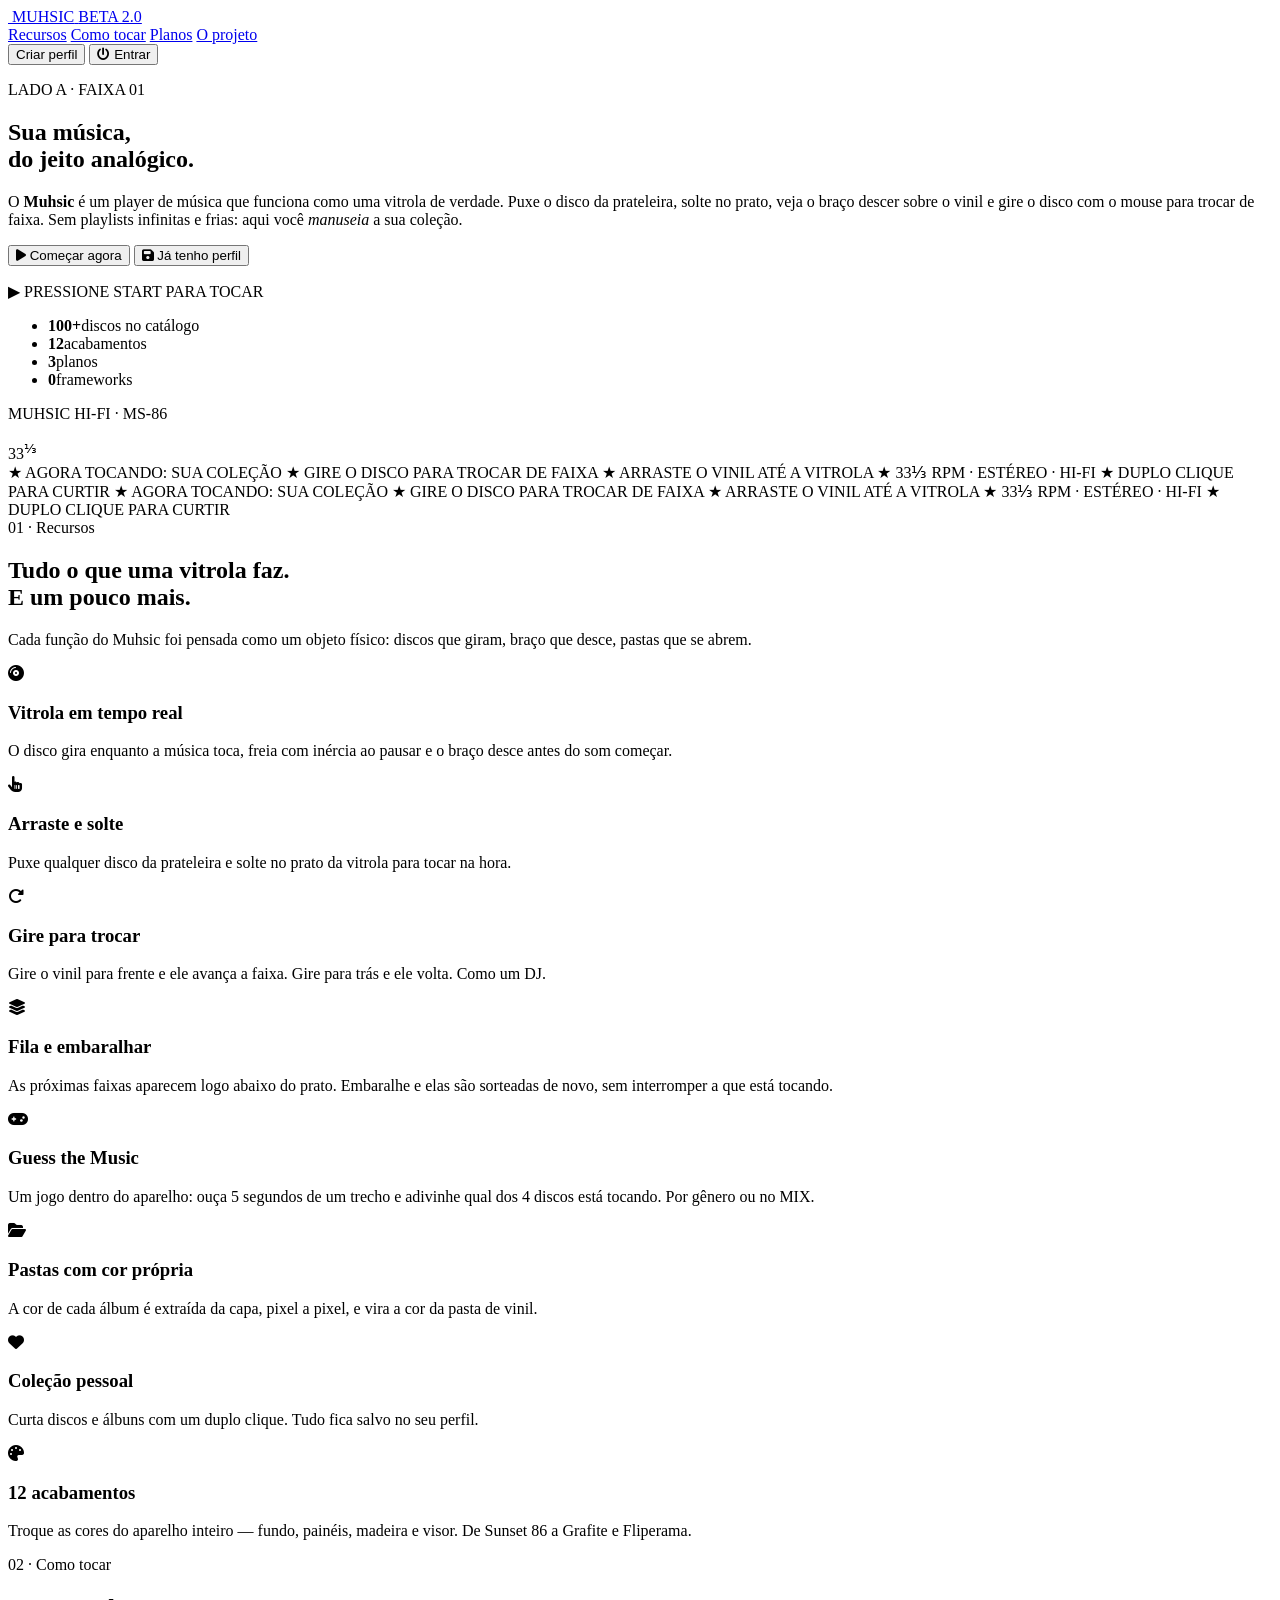
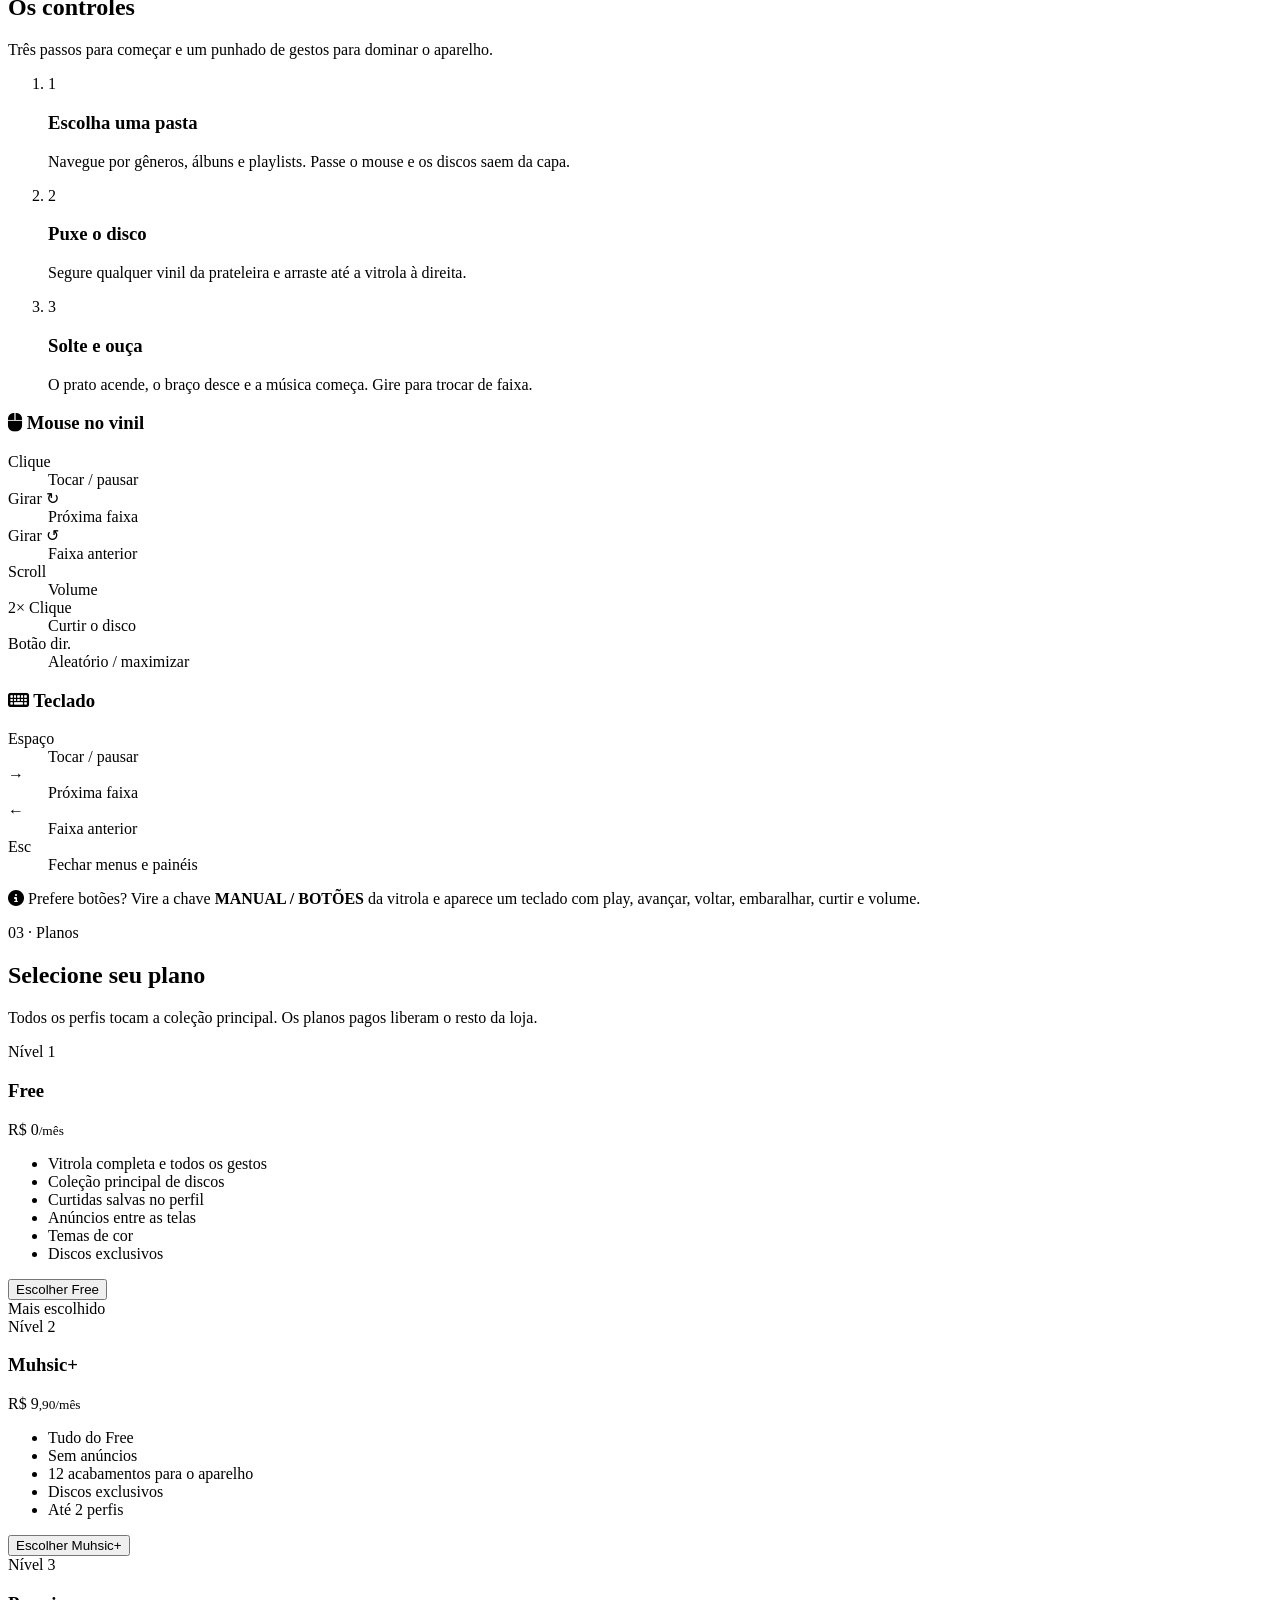
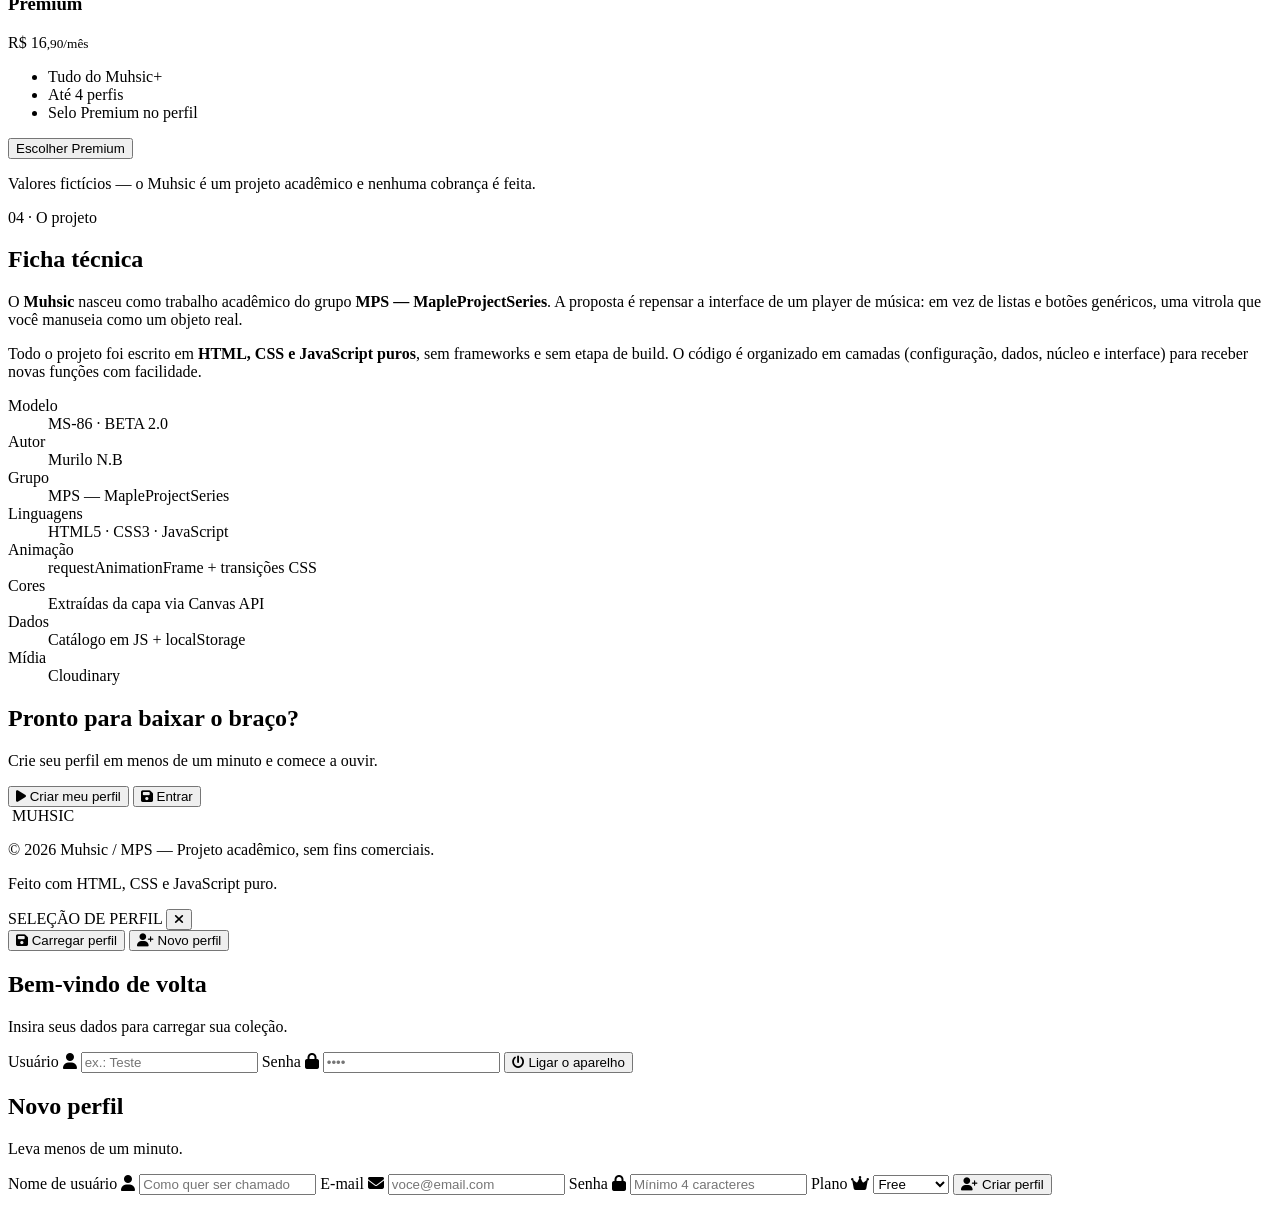
==== muhsic.html @ 66ec4665 "Atualizando repositório de outro Conta Github" ====
<!DOCTYPE html>
<html lang="pt-BR">
<head>
    <meta charset="UTF-8">

    <!-- Proteção de rota: sem sessão, volta ao login antes de desenhar a página.
         (A chave precisa ser igual a STORAGE_KEYS.session em js/config/app.config.js) -->
    <script>
    (function () {
        var raw = null;
        try { raw = localStorage.getItem('muhsic_session'); } catch (e) {}
        if (!raw && !location.pathname.endsWith('index.html') && location.pathname !== '/') {
            location.replace('index.html');
        }
    })();
    </script>

    <meta name="viewport" content="width=device-width, initial-scale=1.0">
    <title>Muhsic — Vitrola</title>
    <meta name="theme-color" content="#160f0b">
    <link rel="icon" type="image/svg+xml" href="assets/img/muhsic-mark.svg">

    <link rel="stylesheet" href="https://cdnjs.cloudflare.com/ajax/libs/font-awesome/6.5.2/css/all.min.css">
    <link rel="preconnect" href="https://fonts.googleapis.com">
    <link rel="preconnect" href="https://fonts.gstatic.com" crossorigin>
    <link href="https://fonts.googleapis.com/css2?family=Bungee&family=Rubik:wght@400;500;600;700;800&family=VT323&display=swap" rel="stylesheet">

    <!-- Todos os estilos do player são importados por css/app.css -->
    <link rel="stylesheet" href="css/app.css">
</head>
<body class="app-body crt">

    <!-- Tela de carregamento ao entrar -->
    <div class="login-animation-overlay" id="loginAnimation">
        <div class="boot">
            <svg class="boot-mark muhsic-mark" viewBox="0 0 100 100" role="img" aria-label="Muhsic">
                <circle cx="50" cy="50" r="48" class="mark-body"/>
                <g class="mark-grooves">
                    <circle cx="50" cy="50" r="44"/><circle cx="50" cy="50" r="40"/>
                    <circle cx="50" cy="50" r="36"/><circle cx="50" cy="50" r="32"/>
                </g>
                <path class="mark-shine" d="M14 30 A44 44 0 0 1 40 8"/>
                <circle cx="50" cy="50" r="27" class="mark-label"/>
                <g class="mark-bars">
                    <rect x="31" y="44" width="4" height="12" rx="2"/><rect x="37" y="36" width="4" height="28" rx="2"/>
                    <rect x="43" y="40" width="4" height="20" rx="2"/><rect x="49" y="45" width="4" height="10" rx="2"/>
                    <rect x="55" y="40" width="4" height="20" rx="2"/><rect x="61" y="36" width="4" height="28" rx="2"/>
                    <rect x="67" y="44" width="4" height="12" rx="2"/>
                </g>
            </svg>
            <p class="boot-title">MUHSIC</p>
            <p class="boot-text lcd-text">CARREGANDO LADO A<span class="blink">_</span></p>
            <div class="boot-bar"><span></span></div>
        </div>
    </div>

    <div class="app active" id="app">

        <!-- ======================================================
             PAINEL 1 — RACK (menu e coleção)
             ====================================================== -->
        <aside class="sidebar panel">
            <div class="sidebar-top">
                <div class="logo">
                    <!-- Mesmo desenho de assets/img/muhsic-mark.svg, pintado com as cores do acabamento -->
                    <svg class="logo-mark muhsic-mark" viewBox="0 0 100 100" aria-hidden="true">
                        <circle cx="50" cy="50" r="48" class="mark-body"/>
                        <g class="mark-grooves">
                            <circle cx="50" cy="50" r="44"/><circle cx="50" cy="50" r="40"/>
                            <circle cx="50" cy="50" r="36"/><circle cx="50" cy="50" r="32"/>
                        </g>
                        <path class="mark-shine" d="M14 30 A44 44 0 0 1 40 8"/>
                        <circle cx="50" cy="50" r="27" class="mark-label"/>
                        <g class="mark-bars">
                            <rect x="31" y="44" width="4" height="12" rx="2"/><rect x="37" y="36" width="4" height="28" rx="2"/>
                            <rect x="43" y="40" width="4" height="20" rx="2"/><rect x="49" y="45" width="4" height="10" rx="2"/>
                            <rect x="55" y="40" width="4" height="20" rx="2"/><rect x="61" y="36" width="4" height="28" rx="2"/>
                            <rect x="67" y="44" width="4" height="12" rx="2"/>
                        </g>
                    </svg>
                    <span class="logo-word">MUHSIC</span>
                </div>
                <span class="version-badge">BETA 2.0</span>
            </div>

            <div class="menu-section">
                <h3 class="panel-label">Menu</h3>
                <ul class="nav-menu">
                    <li class="key key--block nav-key active" data-page="home" data-legend="F1">
                        <i class="fas fa-house"></i><span>Início</span>
                    </li>
                    <li class="key key--block nav-key" data-page="search" data-legend="F2">
                        <i class="fas fa-magnifying-glass"></i><span>Buscar</span>
                    </li>
                    <li class="key key--block nav-key nav-key--game" data-page="game" data-legend="F3" aria-label="Jogo: Guess the Music">
                        <i class="fas fa-gamepad"></i><span>Guess the Music</span>
                    </li>
                </ul>
            </div>

            <h3 class="panel-label panel-label--rack">Rack de discos</h3>
            <div id="sidebarPlaylistsContainer" class="rack"></div>
        </aside>

        <!-- ======================================================
             PAINEL 2 — TELA PRINCIPAL
             ====================================================== -->
        <main class="main panel">

            <header class="main-header">
                <div class="hud">
                    <span class="hud-chip"><span class="rec-dot blink"></span> P1</span>
                    <span class="hud-text lcd-text">LADO A · 33⅓ RPM</span>
                </div>

                <div class="user-profile" id="userProfile" tabindex="0">
                    <!-- Foto do perfil ou, sem foto, a inicial do nome (js/app/user-ui.js) -->
                    <span class="avatar-img" id="userAvatar" aria-hidden="true"></span>
                    <div class="user-meta-top">
                        <span id="userName">—</span>
                        <small id="planInfo" class="plan-info">Plano: —</small>
                    </div>
                    <i class="fas fa-caret-down"></i>

                    <div class="dropdown-menu" id="dropdownMenu">
                        <div class="dropdown-item plan-info-row" id="planInfoRow">
                            <i class="fas fa-crown"></i> Plano: —
                        </div>
                        <div class="dropdown-item" id="openSettings">
                            <i class="fas fa-palette"></i> Acabamento do aparelho
                        </div>
                        <div class="dropdown-item logout-btn" id="logoutBtn">
                            <i class="fas fa-power-off"></i> Desligar (sair)
                        </div>
                    </div>
                </div>
            </header>

            <div class="main-scroll">

                <div class="welcome">
                    <h1>Bem-vindo(a), <span id="greetingUser">—</span></h1>
                </div>

                <div class="ad-banner" id="adBanner" style="display:none;">
                    <div class="ad-content">
                        <span class="ad-tag">Comercial</span>
                        <div>
                            <strong>Cansado dos intervalos?</strong>
                            <p>Com o <strong>Muhsic+</strong> a música não para — e o aparelho ganha 12 acabamentos.</p>
                        </div>
                        <button class="key key--sm key--accent ad-cta" id="adUpgradeBtn">Ver planos</button>
                    </div>
                </div>

                <section class="page active" id="page-home">
                    <div id="homePlaylistsContainer"></div>
                </section>

                <section class="playlist-detail" id="playlistDetail">
                    <button class="key key--sm key--mod back-btn" id="backToHome" data-legend="ESC">
                        <i class="fas fa-arrow-left"></i> Voltar
                    </button>
                    <div class="playlist-header" id="detailHeader">
                        <div class="detail-pasta-wrap" id="detailCover"></div>
                        <div class="playlist-info">
                            <span class="detail-kicker lcd-text">PASTA</span>
                            <h2 id="detailTitle">Playlist</h2>
                            <div class="playlist-meta" id="detailMeta"></div>
                            <div class="playlist-actions" id="detailActions">
                                <button class="key key--icon like-btn" id="detailLikeBtn" aria-label="Curtir">
                                    <svg viewBox="0 0 24 24" stroke="currentColor" fill="none" stroke-width="2">
                                        <path d="M12 21.35l-1.45-1.32C5.4 15.36 2 12.28 2 8.5 2 5.42 4.42 3 7.5 3c1.74 0 3.41.81 4.5 2.09C13.09 3.81 14.76 3 16.5 3 19.58 3 22 5.42 22 8.5c0 3.78-3.4 6.86-8.55 11.54L12 21.35z"/>
                                    </svg>
                                </button>
                                <button class="key key--icon save-btn" id="detailSaveBtn" aria-label="Salvar">
                                    <svg viewBox="0 0 24 24" stroke="currentColor" fill="none" stroke-width="2">
                                        <circle cx="12" cy="12" r="10"/>
                                        <line x1="12" y1="8" x2="12" y2="16"/>
                                        <line x1="8" y1="12" x2="16" y2="12"/>
                                    </svg>
                                </button>
                            </div>
                        </div>
                    </div>
                    <div class="track-list" id="trackList"></div>
                </section>

                <section class="page" id="page-search">
                    <div class="section-header"><h2>Buscar</h2></div>
                    <div class="search-bar">
                        <i class="fas fa-magnifying-glass"></i>
                        <input type="text" placeholder="Música, artista, álbum ou gênero..." id="searchInput">
                    </div>
                    <div id="searchResults" class="track-list"></div>
                </section>

                <!-- ======================================================
                     JOGO — GUESS THE MUSIC (js/app/game.js)
                     ====================================================== -->
                <section class="page" id="page-game">

                    <!-- Tela 1: tela título do jogo + escolha do gênero -->
                    <div class="game-screen game-select active" id="gameSelect">
                        <div class="game-hero">
                            <div class="game-hero-text">
                                <span class="game-kicker lcd-text">&gt; INSIRA UMA FICHA<span class="blink">_</span></span>
                                <h2 class="game-logo">Guess <span>the</span> Music</h2>
                                <p class="game-lead">
                                    Ouça um trecho de <strong>5, 3 ou 1 segundo</strong> — começo, meio ou fim —
                                    e descubra qual dos <strong>4 discos</strong> está tocando.
                                </p>
                            </div>

                            <!-- Placar geral do jogador -->
                            <div class="game-scoreboard">
                                <div class="game-score-lcd">
                                    <span class="avatar-img game-score-avatar" id="gameScoreAvatar" aria-hidden="true"></span>
                                    <div class="game-score-text">
                                        <span class="game-score-label">SCORE · <span id="gameScoreName">P1</span></span>
                                        <span class="game-score-value" id="gameTotalScore">000000</span>
                                        <span class="game-score-sub" id="gameTotalSub">0 PARTIDAS · 0 ACERTOS · 0%</span>
                                    </div>
                                </div>
                                <div class="game-score-actions">
                                    <button class="key key--sm" id="gameOpenTable"><i class="fas fa-table-list"></i> Placar</button>
                                    <button class="key key--sm key--mod" id="gameResetBtn"><i class="fas fa-rotate-left"></i> Resetar pontos</button>
                                </div>
                            </div>
                        </div>

                        <div class="section-header"><h2>Escolha o gênero</h2><a id="gameTotal"></a></div>
                        <!-- Pastas no mesmo formato das capas do Início; o MIX é a pasta maior -->
                        <div class="game-genres" id="gameGenres"></div>
                    </div>

                    <!-- Tela 2: rodada (4 discos lado a lado). O trecho toca na VITROLA do painel direito. -->
                    <div class="game-screen game-board" id="gameBoard">
                        <div class="game-question">
                            <button class="key key--sm key--mod game-quit" id="gameQuit" data-legend="ESC">
                                <i class="fas fa-arrow-left"></i> Gêneros
                            </button>
                            <div class="game-lcd">
                                <div class="game-lcd-top">
                                    <span id="gameGenreName">MIX</span>
                                    <span id="gameLevelName">FÁCIL</span>
                                    <span>RODADA <b id="gameRound">1/1</b></span>
                                    <span>PONTOS <b id="gameScore">0</b></span>
                                </div>
                                <div class="game-lcd-msg" id="gameMsg">ADIVINHE A MÚSICA</div>
                                <div class="game-timer"><span id="gameTimer"></span></div>
                            </div>
                        </div>
                        <div class="game-pips" id="gamePips"></div>
                        <div class="game-discs" id="gameDiscs"></div>
                    </div>

                    <!-- Tela 3: placar final -->
                    <div class="game-screen game-end" id="gameEnd">
                        <div class="game-end-card">
                            <span class="game-kicker lcd-text">FIM DE JOGO</span>
                            <div class="game-end-score" id="gameEndScore">0/0</div>
                            <div class="game-end-rank" id="gameEndRank">—</div>
                            <p class="game-end-record" id="gameEndRecord"></p>
                            <div class="game-end-actions">
                                <button class="key key--accent" id="gameAgain"><i class="fas fa-rotate-right"></i> Jogar de novo</button>
                                <button class="key key--mod" id="gameBackToGenres"><i class="fas fa-list"></i> Outro gênero</button>
                            </div>
                        </div>
                    </div>
                </section>
            </div>
            <!-- GUESS THE MUSIC: carimbo de ACERTOU / ERROU (cobre só a tela central) -->
            <div class="game-result" id="gameResult" aria-live="assertive">
                <div class="game-result-stamp">
                    <i class="fas" id="gameResultIcon"></i>
                    <strong id="gameResultTitle">ACERTOU!</strong>
                    <span id="gameResultSong"></span>
                </div>
            </div>
        </main>

        <!-- ======================================================
             PAINEL 3 — VITROLA (player)
             ====================================================== -->
        <aside class="deck" id="playerBar">

            <div class="deck-head">
                <span class="deck-brand">MUHSIC <b>HI-FI</b></span>
                <span class="deck-model">MS-86</span>

                <!-- Chave de modo: gestos no disco (MANUAL) ou teclado (BOTÕES) -->
                <button class="mode-switch" id="controlModeSwitch" role="switch" aria-checked="false"
                        aria-label="Alternar entre controle manual (gestos no disco) e botões">
                    <span class="mode-switch-label mode-manual">Manual</span>
                    <span class="mode-switch-track"><span class="mode-switch-knob"></span></span>
                    <span class="mode-switch-label mode-buttons">Botões</span>
                </button>

                <span class="deck-led" aria-label="Ligado"></span>
            </div>

            <!-- Visor LCD -->
            <div class="lcd">
                <div class="lcd-row lcd-top">
                    <span>AGORA TOCANDO</span>
                    <span class="lcd-badge">ESTÉREO</span>
                </div>
                <div class="track-info">
                    <div class="track-title" id="track-title">Nenhum disco</div>
                    <div class="track-artist" id="track-artist">—</div>
                </div>
                <div class="progress-container">
                    <span class="time" id="current-time">0:00</span>
                    <div class="progress-bar" id="progress-bar">
                        <div class="progress" id="progress"></div>
                    </div>
                    <span class="time" id="duration">0:00</span>
                </div>
                <div class="vu" aria-hidden="true">
                    <span></span><span></span><span></span><span></span><span></span><span></span>
                    <span></span><span></span><span></span><span></span><span></span><span></span>
                    <span></span><span></span><span></span><span></span>
                </div>
            </div>

            <!-- Toca-discos -->
            <div class="turntable">
                <div class="turntable-stage">
                    <div class="platter"></div>

                    <div class="tonearm" id="tonearm">
                        <div class="tonearm-pivot"></div>
                        <div class="tonearm-arm" id="tonearm-arm">
                            <div class="tonearm-head"></div>
                        </div>
                    </div>

                    <div class="vinyl-wrapper" id="vinyl-wrapper" aria-label="Clique: tocar/pausar · Gire: trocar disco · Scroll: volume · Duplo clique: curtir · Botão direito: opções">
                        <div class="vinyl" id="vinyl">
                            <div class="vinyl-label">
                                <img id="cover-a" class="cover active" src="" alt="Capa">
                                <img id="cover-b" class="cover" src="" alt="Capa">
                                <!-- No jogo Guess the Music a capa some e o selo vira um "?" -->
                                <span class="vinyl-mystery" aria-hidden="true">?</span>
                            </div>
                        </div>

                        <div class="volume-overlay" id="volume-overlay">
                            <svg class="volume-ring" viewBox="0 0 100 100" preserveAspectRatio="xMidYMid meet">
                                <circle class="ring-track" cx="50" cy="50" r="46" />
                                <circle class="ring-glow" cx="50" cy="50" r="46" id="volume-ring-glow" stroke-dasharray="289" stroke-dashoffset="289" />
                                <circle class="ring-fill" cx="50" cy="50" r="46" id="volume-ring-fill" stroke-dasharray="289" stroke-dashoffset="289" />
                            </svg>
                            <svg class="volume-icon-center" viewBox="0 0 24 24" fill="currentColor">
                                <path d="M3 10v4h4l5 5V5L7 10H3zm13.5 2c0-1.77-1.02-3.29-2.5-4.03v8.05c1.48-.73 2.5-2.25 2.5-4.02zM14 3.23v2.06c2.89.86 5 3.54 5 6.71s-2.11 5.85-5 6.71v2.06c4.01-.91 7-4.49 7-8.77s-2.99-7.86-7-8.77z"/>
                            </svg>
                        </div>

                        <div class="like-overlay" id="like-overlay">
                            <svg viewBox="0 0 24 24">
                                <path d="M20.84 4.61a5.5 5.5 0 0 0-7.78 0L12 5.67l-1.06-1.06a5.5 5.5 0 0 0-7.78 7.78l1.06 1.06L12 21.23l7.78-7.78 1.06-1.06a5.5 5.5 0 0 0 0-7.78z"/>
                            </svg>
                        </div>

                        <div class="context-menu" id="context-menu">
                            <button class="ctx-btn" id="ctx-random" aria-label="Embaralhar próximas">
                                <svg viewBox="0 0 24 24" fill="none" stroke="currentColor" stroke-width="2.4" stroke-linecap="round" stroke-linejoin="round">
                                    <polyline points="16 3 21 3 21 8"/><line x1="4" y1="20" x2="21" y2="3"/>
                                    <polyline points="21 16 21 21 16 21"/><line x1="15" y1="15" x2="21" y2="21"/>
                                    <line x1="4" y1="4" x2="9" y2="9"/>
                                </svg>
                            </button>
                            <button class="ctx-btn" id="ctx-maximize" aria-label="Maximizar player">
                                <svg viewBox="0 0 24 24" fill="none" stroke="currentColor" stroke-width="2.4" stroke-linecap="round" stroke-linejoin="round">
                                    <polyline points="15 3 21 3 21 9"/><polyline points="9 21 3 21 3 15"/>
                                    <line x1="21" y1="3" x2="14" y2="10"/><line x1="3" y1="21" x2="10" y2="14"/>
                                </svg>
                            </button>
                        </div>
                    </div>

                    <div class="drop-hint"><i class="fas fa-arrow-down"></i> SOLTE O DISCO AQUI</div>
                </div>
            </div>

            <!-- Fila -->
            <div class="deck-queue">
                <div class="deck-queue-head">
                    <span class="deck-label"><i class="fas fa-layer-group" id="deckQueueIcon"></i> <span id="deckQueueLabel">Próximas</span></span>
                </div>
                <div class="queue-stack" id="queueStack"></div>
            </div>

            <!-- Modo BOTÕES: teclado da vitrola -->
            <div class="deck-keys">
                <button class="key key--icon key--mod" id="deckPrev" aria-label="Faixa anterior (←)"><i class="fas fa-backward-step"></i></button>
                <button class="key key--icon key--accent deck-play" id="deckPlay" aria-label="Tocar / pausar (Espaço)">
                    <i class="fas fa-play icon-play"></i><i class="fas fa-pause icon-pause"></i>
                </button>
                <button class="key key--icon key--mod" id="deckNext" aria-label="Próxima faixa (→)"><i class="fas fa-forward-step"></i></button>
                <button class="key key--icon has-led" id="deckShuffle" aria-label="Embaralhar as próximas faixas"><i class="fas fa-shuffle"></i></button>
                <button class="key key--icon" id="deckLike" aria-label="Curtir disco"><i class="fas fa-heart"></i></button>
                <button class="key key--icon" id="deckMax" aria-label="Modo vitrine"><i class="fas fa-expand"></i></button>
            </div>

            <div class="deck-volume">
                <button class="key key--icon key--sm key--mod" id="deckVolDown" aria-label="Diminuir volume"><i class="fas fa-minus"></i></button>
                <div class="volume-meter" id="volumeMeter" aria-label="Volume">
                    <span class="volume-meter-fill"></span>
                </div>
                <button class="key key--icon key--sm key--mod" id="deckVolUp" aria-label="Aumentar volume"><i class="fas fa-plus"></i></button>
            </div>
        </aside>

        <!-- ======================================================
             MODO VITRINE (player maximizado)
             ====================================================== -->
        <aside class="max-player-panel" id="maxPlayerPanel" aria-hidden="true">
            <div class="max-stage">

                <div class="max-turntable">
                    <div class="max-platter"></div>

                    <div class="max-tonearm" id="maxTonearm">
                        <div class="max-tonearm-pivot"></div>
                        <div class="max-tonearm-arm" id="maxTonearmArm">
                            <div class="max-tonearm-head"></div>
                        </div>
                    </div>

                    <div class="max-vinyl-wrapper" id="maxVinylWrapper">
                        <div class="max-vinyl" id="maxVinyl">
                            <div class="max-vinyl-label">
                                <img id="maxCover" src="" alt="Capa">
                            </div>
                        </div>

                        <div class="max-volume-overlay" id="maxVolumeOverlay">
                            <svg class="volume-ring" viewBox="0 0 100 100" preserveAspectRatio="xMidYMid meet">
                                <circle class="ring-track" cx="50" cy="50" r="46" />
                                <circle class="ring-glow" cx="50" cy="50" r="46" id="maxVolumeRingGlow" stroke-dasharray="289" stroke-dashoffset="289" />
                                <circle class="ring-fill" cx="50" cy="50" r="46" id="maxVolumeRingFill" stroke-dasharray="289" stroke-dashoffset="289" />
                            </svg>
                            <svg class="volume-icon-center" viewBox="0 0 24 24" fill="currentColor">
                                <path d="M3 10v4h4l5 5V5L7 10H3zm13.5 2c0-1.77-1.02-3.29-2.5-4.03v8.05c1.48-.73 2.5-2.250 2.5-4.02zM14 3.23v2.06c2.89.86 5 3.54 5 6.71s-2.11 5.850-5 6.71v2.06c4.01-.91 7-4.49 7-8.77s-2.99-7.86-7-8.77z"/>
                            </svg>
                        </div>

                        <div class="max-like-overlay" id="maxLikeOverlay">
                            <svg viewBox="0 0 24 24">
                                <path d="M20.84 4.61a5.5 5.5 0 0 0-7.78 0L12 5.67l-1.06-1.06a5.5 5.5 0 0 0-7.78 7.78l1.06 1.06L12 21.23l7.78-7.78 1.06-1.06a5.5 5.5 0 0 0 0-7.78z"/>
                            </svg>
                        </div>

                        <div class="max-context-menu" id="maxContextMenu">
                            <button class="max-ctx-btn" id="maxCtxRandom" aria-label="Embaralhar próximas">
                                <svg viewBox="0 0 24 24" fill="none" stroke="currentColor" stroke-width="2.4" stroke-linecap="round" stroke-linejoin="round">
                                    <polyline points="16 3 21 3 21 8"/><line x1="4" y1="20" x2="21" y2="3"/>
                                    <polyline points="21 16 21 21 16 21"/><line x1="15" y1="15" x2="21" y2="21"/>
                                    <line x1="4" y1="4" x2="9" y2="9"/>
                                </svg>
                            </button>
                            <button class="max-ctx-btn" id="maxCtxMinimize" aria-label="Minimizar">
                                <svg viewBox="0 0 24 24" fill="none" stroke="currentColor" stroke-width="2.4" stroke-linecap="round" stroke-linejoin="round">
                                    <polyline points="4 14 10 14 10 20"/><polyline points="20 10 14 10 14 4"/>
                                    <line x1="14" y1="10" x2="21" y2="3"/><line x1="3" y1="21" x2="10" y2="14"/>
                                </svg>
                            </button>
                        </div>
                    </div>
                </div>

                <div class="max-side">
                    <button class="key key--sm key--mod max-close" id="maxClose" data-legend="ESC">
                        <i class="fas fa-compress"></i> Fechar vitrine
                    </button>

                    <div class="max-player-info">
                        <span class="lcd-text max-kicker">AGORA TOCANDO</span>
                        <div class="max-title" id="maxTitle">—</div>
                        <div class="max-artist" id="maxArtist">—</div>
                    </div>

                    <div class="max-player-next-title">
                        <i class="fas fa-layer-group"></i> A seguir
                    </div>
                    <div class="max-player-next" id="maxNextList"></div>
                </div>
            </div>
        </aside>

    </div>

    <audio id="audio" preload="metadata"></audio>

    <!-- GUESS THE MUSIC: escolha da dificuldade -->
    <div class="game-overlay" id="gameLevel" aria-hidden="true">
        <div class="game-dialog game-dialog--level" role="dialog" aria-modal="true" aria-labelledby="gameLevelTitle">
            <div class="settings-titlebar game-dialog-titlebar">
                <!-- Logo em SVG embutido: usa as cores do acabamento (mesmo do rack) -->
                <svg class="game-dialog-logo muhsic-mark" viewBox="0 0 100 100" aria-hidden="true"><circle cx="50" cy="50" r="48" class="mark-body"/><g class="mark-grooves"><circle cx="50" cy="50" r="44"/><circle cx="50" cy="50" r="40"/><circle cx="50" cy="50" r="36"/><circle cx="50" cy="50" r="32"/></g><path class="mark-shine" d="M14 30 A44 44 0 0 1 40 8"/><circle cx="50" cy="50" r="27" class="mark-label"/><g class="mark-bars"><rect x="31" y="44" width="4" height="12" rx="2"/><rect x="37" y="36" width="4" height="28" rx="2"/><rect x="43" y="40" width="4" height="20" rx="2"/><rect x="49" y="45" width="4" height="10" rx="2"/><rect x="55" y="40" width="4" height="20" rx="2"/><rect x="61" y="36" width="4" height="28" rx="2"/><rect x="67" y="44" width="4" height="12" rx="2"/></g></svg>
                <h2 id="gameLevelTitle">Dificuldade</h2>
                <button class="key key--icon key--sm key--mod settings-close" id="gameLevelClose" aria-label="Fechar" data-legend="ESC">
                    <i class="fas fa-xmark"></i>
                </button>
            </div>
            <div class="game-dialog-body">
                <p class="game-level-genre lcd-text" id="gameLevelGenre">MIX</p>
                <!-- Teclas geradas por js/app/game.js a partir de GAME.levels -->
                <div class="game-levels" id="gameLevels"></div>
            </div>
        </div>
    </div>

    <!-- GUESS THE MUSIC: "Tem certeza?" -->
    <div class="game-overlay" id="gameConfirm" aria-hidden="true">
        <div class="game-dialog" role="dialog" aria-modal="true" aria-labelledby="gameConfirmTitle">
            <div class="settings-titlebar game-dialog-titlebar">
                <!-- Logo em SVG embutido: usa as cores do acabamento (mesmo do rack) -->
                <svg class="game-dialog-logo muhsic-mark" viewBox="0 0 100 100" aria-hidden="true"><circle cx="50" cy="50" r="48" class="mark-body"/><g class="mark-grooves"><circle cx="50" cy="50" r="44"/><circle cx="50" cy="50" r="40"/><circle cx="50" cy="50" r="36"/><circle cx="50" cy="50" r="32"/></g><path class="mark-shine" d="M14 30 A44 44 0 0 1 40 8"/><circle cx="50" cy="50" r="27" class="mark-label"/><g class="mark-bars"><rect x="31" y="44" width="4" height="12" rx="2"/><rect x="37" y="36" width="4" height="28" rx="2"/><rect x="43" y="40" width="4" height="20" rx="2"/><rect x="49" y="45" width="4" height="10" rx="2"/><rect x="55" y="40" width="4" height="20" rx="2"/><rect x="61" y="36" width="4" height="28" rx="2"/><rect x="67" y="44" width="4" height="12" rx="2"/></g></svg>
                <h2 id="gameConfirmTitle">Tem certeza?</h2>
            </div>
            <div class="game-dialog-body">
                <div class="game-dialog-disc" id="gameConfirmDisc"></div>
                <div class="game-dialog-song">
                    <strong id="gameConfirmSong">—</strong>
                    <span id="gameConfirmArtist">—</span>
                </div>
                <div class="game-dialog-actions">
                    <button class="key key--red" id="gameConfirmNo" data-legend="ESC">Não</button>
                    <button class="key key--green" id="gameConfirmYes" data-legend="ENTER">Sim</button>
                </div>
            </div>
        </div>
    </div>

    <!-- GUESS THE MUSIC: placar por gênero -->
    <div class="game-overlay" id="gameTable" aria-hidden="true">
        <div class="game-dialog game-dialog--wide" role="dialog" aria-modal="true" aria-labelledby="gameTableTitle">
            <div class="settings-titlebar game-dialog-titlebar">
                <!-- Logo em SVG embutido: usa as cores do acabamento (mesmo do rack) -->
                <svg class="game-dialog-logo muhsic-mark" viewBox="0 0 100 100" aria-hidden="true"><circle cx="50" cy="50" r="48" class="mark-body"/><g class="mark-grooves"><circle cx="50" cy="50" r="44"/><circle cx="50" cy="50" r="40"/><circle cx="50" cy="50" r="36"/><circle cx="50" cy="50" r="32"/></g><path class="mark-shine" d="M14 30 A44 44 0 0 1 40 8"/><circle cx="50" cy="50" r="27" class="mark-label"/><g class="mark-bars"><rect x="31" y="44" width="4" height="12" rx="2"/><rect x="37" y="36" width="4" height="28" rx="2"/><rect x="43" y="40" width="4" height="20" rx="2"/><rect x="49" y="45" width="4" height="10" rx="2"/><rect x="55" y="40" width="4" height="20" rx="2"/><rect x="61" y="36" width="4" height="28" rx="2"/><rect x="67" y="44" width="4" height="12" rx="2"/></g></svg>
                <h2 id="gameTableTitle">Placar por gênero</h2>
                <button class="key key--icon key--sm key--mod settings-close" id="gameTableClose" aria-label="Fechar" data-legend="ESC">
                    <i class="fas fa-xmark"></i>
                </button>
            </div>
            <div class="game-table-wrap" id="gameTableBody"></div>
        </div>
    </div>

    <!-- GUESS THE MUSIC: resetar pontos -->
    <div class="game-overlay" id="gameReset" aria-hidden="true">
        <div class="game-dialog" role="dialog" aria-modal="true" aria-labelledby="gameResetTitle">
            <div class="settings-titlebar game-dialog-titlebar">
                <!-- Logo em SVG embutido: usa as cores do acabamento (mesmo do rack) -->
                <svg class="game-dialog-logo muhsic-mark" viewBox="0 0 100 100" aria-hidden="true"><circle cx="50" cy="50" r="48" class="mark-body"/><g class="mark-grooves"><circle cx="50" cy="50" r="44"/><circle cx="50" cy="50" r="40"/><circle cx="50" cy="50" r="36"/><circle cx="50" cy="50" r="32"/></g><path class="mark-shine" d="M14 30 A44 44 0 0 1 40 8"/><circle cx="50" cy="50" r="27" class="mark-label"/><g class="mark-bars"><rect x="31" y="44" width="4" height="12" rx="2"/><rect x="37" y="36" width="4" height="28" rx="2"/><rect x="43" y="40" width="4" height="20" rx="2"/><rect x="49" y="45" width="4" height="10" rx="2"/><rect x="55" y="40" width="4" height="20" rx="2"/><rect x="61" y="36" width="4" height="28" rx="2"/><rect x="67" y="44" width="4" height="12" rx="2"/></g></svg>
                <h2 id="gameResetTitle">Resetar pontos?</h2>
            </div>
            <div class="game-dialog-body">
                <p>O score, as partidas e todos os recordes deste perfil voltam para zero.</p>
                <div class="game-dialog-actions">
                    <button class="key key--red" id="gameResetNo" data-legend="ESC">Não</button>
                    <button class="key key--green" id="gameResetYes">Sim, resetar</button>
                </div>
            </div>
        </div>
    </div>


    <!-- ======================================================
         ACABAMENTO DO APARELHO (temas)
         ====================================================== -->
    <div class="settings-overlay" id="settingsModal">
        <div class="settings-panel">
            <div class="settings-titlebar">
                <span class="settings-stripes"></span>
                <h2>Acabamento do aparelho</h2>
                <button class="key key--icon key--sm key--mod settings-close" id="closeSettings" aria-label="Fechar" data-legend="ESC">
                    <i class="fas fa-xmark"></i>
                </button>
            </div>

            <div class="settings-body">
                <p class="settings-sub">Escolha a cor do seu Muhsic. A escolha fica salva no seu perfil.</p>

                <div class="settings-section">
                    <!-- As teclas de acabamento são geradas por js/app/themes.js a partir de THEMES -->
                    <div class="theme-grid" id="themeGrid"></div>

                    <div class="settings-locked" id="settingsLocked" style="display:none;">
                        <i class="fas fa-lock"></i>
                        <p>Os acabamentos são exclusivos dos planos <strong>Muhsic+</strong> e <strong>Premium</strong>.</p>
                    </div>
                </div>
            </div>
        </div>
    </div>

    <!-- ===== SCRIPTS (a ordem importa: cada camada usa a anterior) ===== -->

    <!-- 1. Configuração -->
    <script src="js/config/app.config.js"></script>
    <script src="js/config/plans.js"></script>

    <!-- 2. Dados -->
    <script src="js/data/users.js"></script>
    <script src="js/data/songs.js"></script>

    <!-- 3. Núcleo (regras sem interface) -->
    <script src="js/core/storage.js"></script>
    <script src="js/core/utils.js"></script>
    <script src="js/core/session.js"></script>
    <script src="js/core/library.js"></script>

    <!-- 4. Aplicação -->
    <script src="js/app/state.js"></script>
    <script src="js/app/colors.js"></script>
    <script src="js/app/vinyl.js"></script>
    <script src="js/app/player.js"></script>
    <script src="js/app/queue.js"></script>
    <script src="js/app/likes.js"></script>
    <script src="js/app/player-events.js"></script>
    <script src="js/app/max-panel.js"></script>
    <script src="js/app/views/cards.js"></script>
    <script src="js/app/views/home.js"></script>
    <script src="js/app/views/sidebar.js"></script>
    <script src="js/app/views/detail.js"></script>
    <script src="js/app/views/shelf.js"></script>
    <script src="js/app/disc-drag.js"></script>
    <script src="js/app/game.js"></script>
    <script src="js/app/navigation.js"></script>
    <script src="js/app/themes.js"></script>
    <script src="js/app/user-ui.js"></script>

    <!-- 5. Inicialização (sempre por último) -->
    <script src="js/app/main.js"></script>
</body>
</html>
---- css/app.css ----
/* ============================================================
   MUHSIC — APP.CSS  (ponto de entrada dos estilos do player)
   ------------------------------------------------------------
   Este arquivo NÃO contém regras: apenas importa os módulos
   na ordem correta da cascata.

   Para adicionar um novo componente:
     1. Crie o arquivo na pasta adequada (components/, player/...)
     2. Importe-o aqui ANTES de base/responsive.css
   ============================================================ */

/* 1. Fundamentos */
@import url('base/variables.css');
@import url('base/reset.css');
@import url('base/effects.css');
@import url('components/keycaps.css');

/* 2. Estrutura da tela (3 painéis) */
@import url('layout/app.css');
@import url('layout/sidebar.css');
@import url('layout/header.css');

/* 3. Componentes de conteúdo */
@import url('components/ad-banner.css');
@import url('components/folder-cards.css');
@import url('components/vinyl-shelf.css');
@import url('components/track-rows.css');
@import url('pages/detail.css');
@import url('components/search.css');
@import url('pages/game.css');
@import url('components/login-animation.css');

/* 4. Vitrola (painel direito) */
@import url('player/deck.css');
@import url('player/turntable.css');
@import url('player/queue.css');
@import url('player/overlays.css');

/* 5. Modais e painéis */
@import url('components/settings-modal.css');
@import url('player/max-panel.css');

/* 6. Responsividade (sempre por último entre os módulos) */
@import url('base/responsive.css');

/* 7. Acabamentos / temas (sobrescrevem as variáveis acima) */
@import url('themes/themes.css');
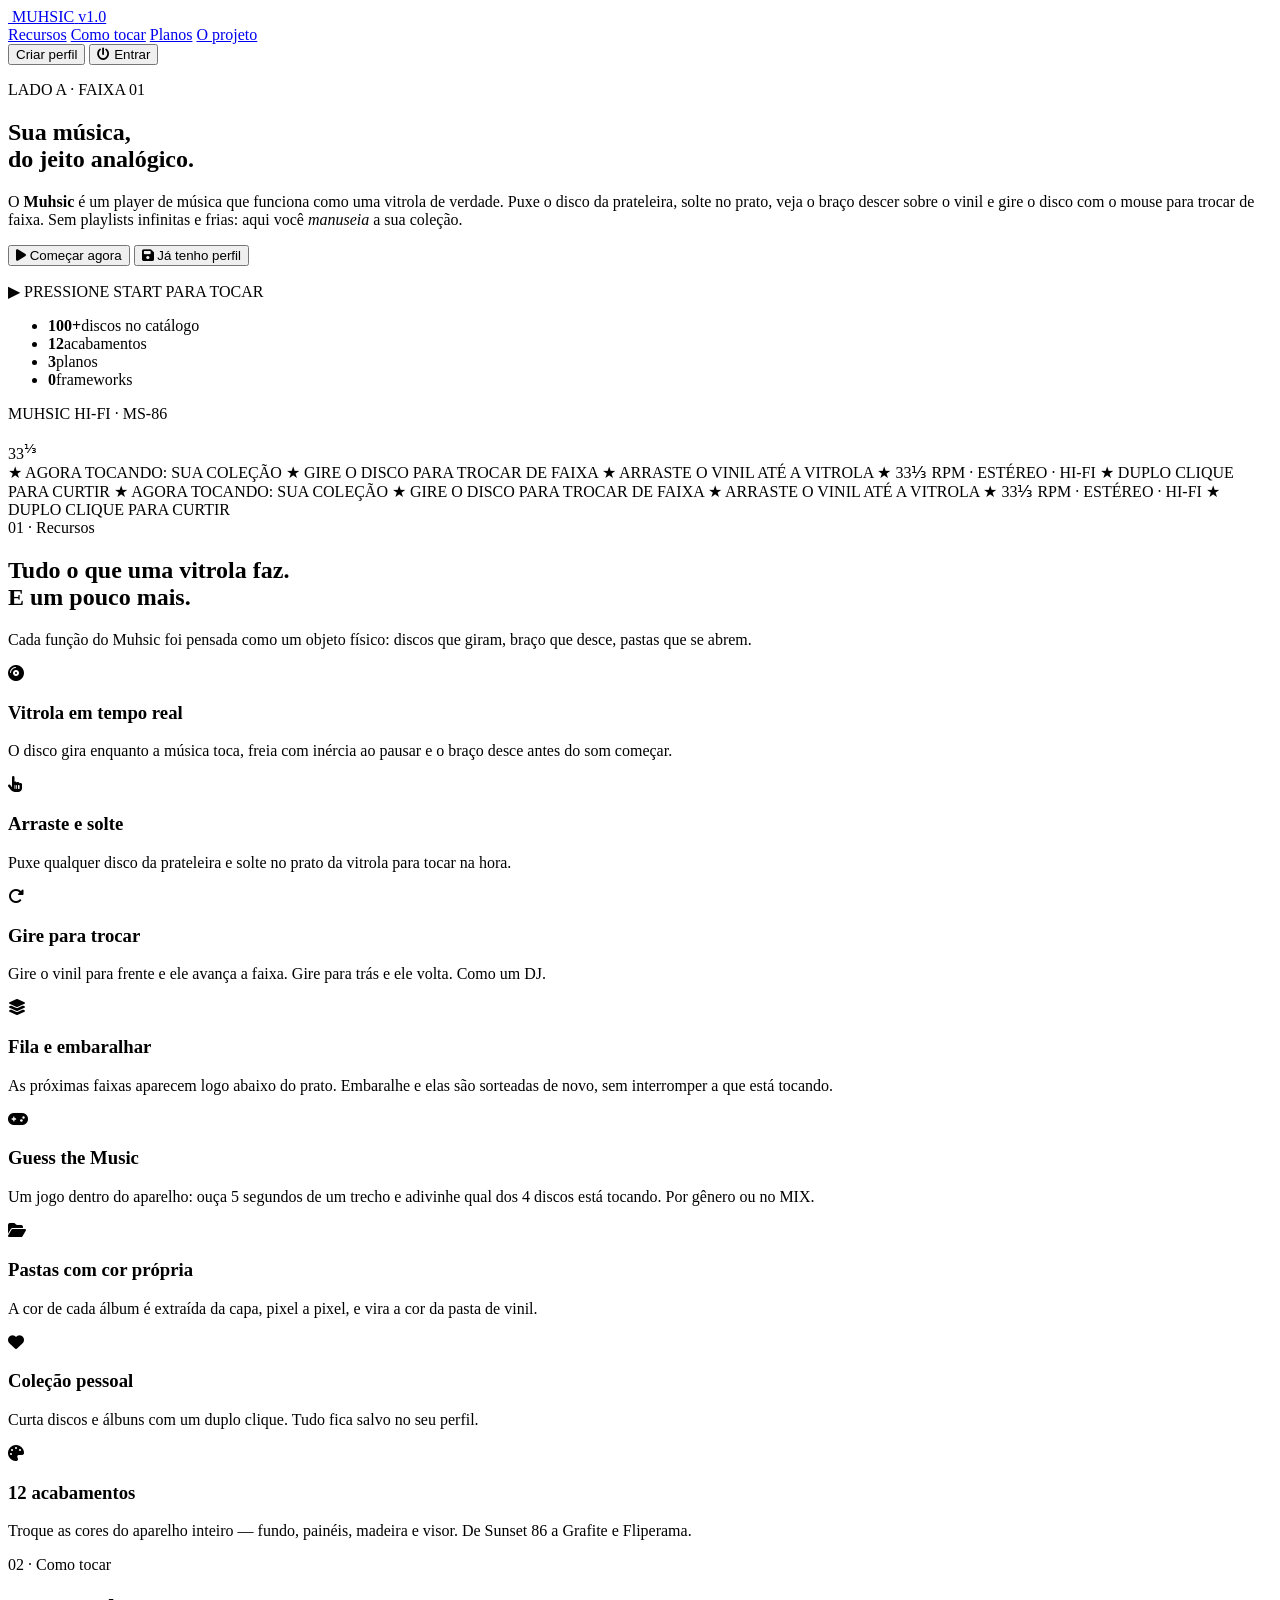
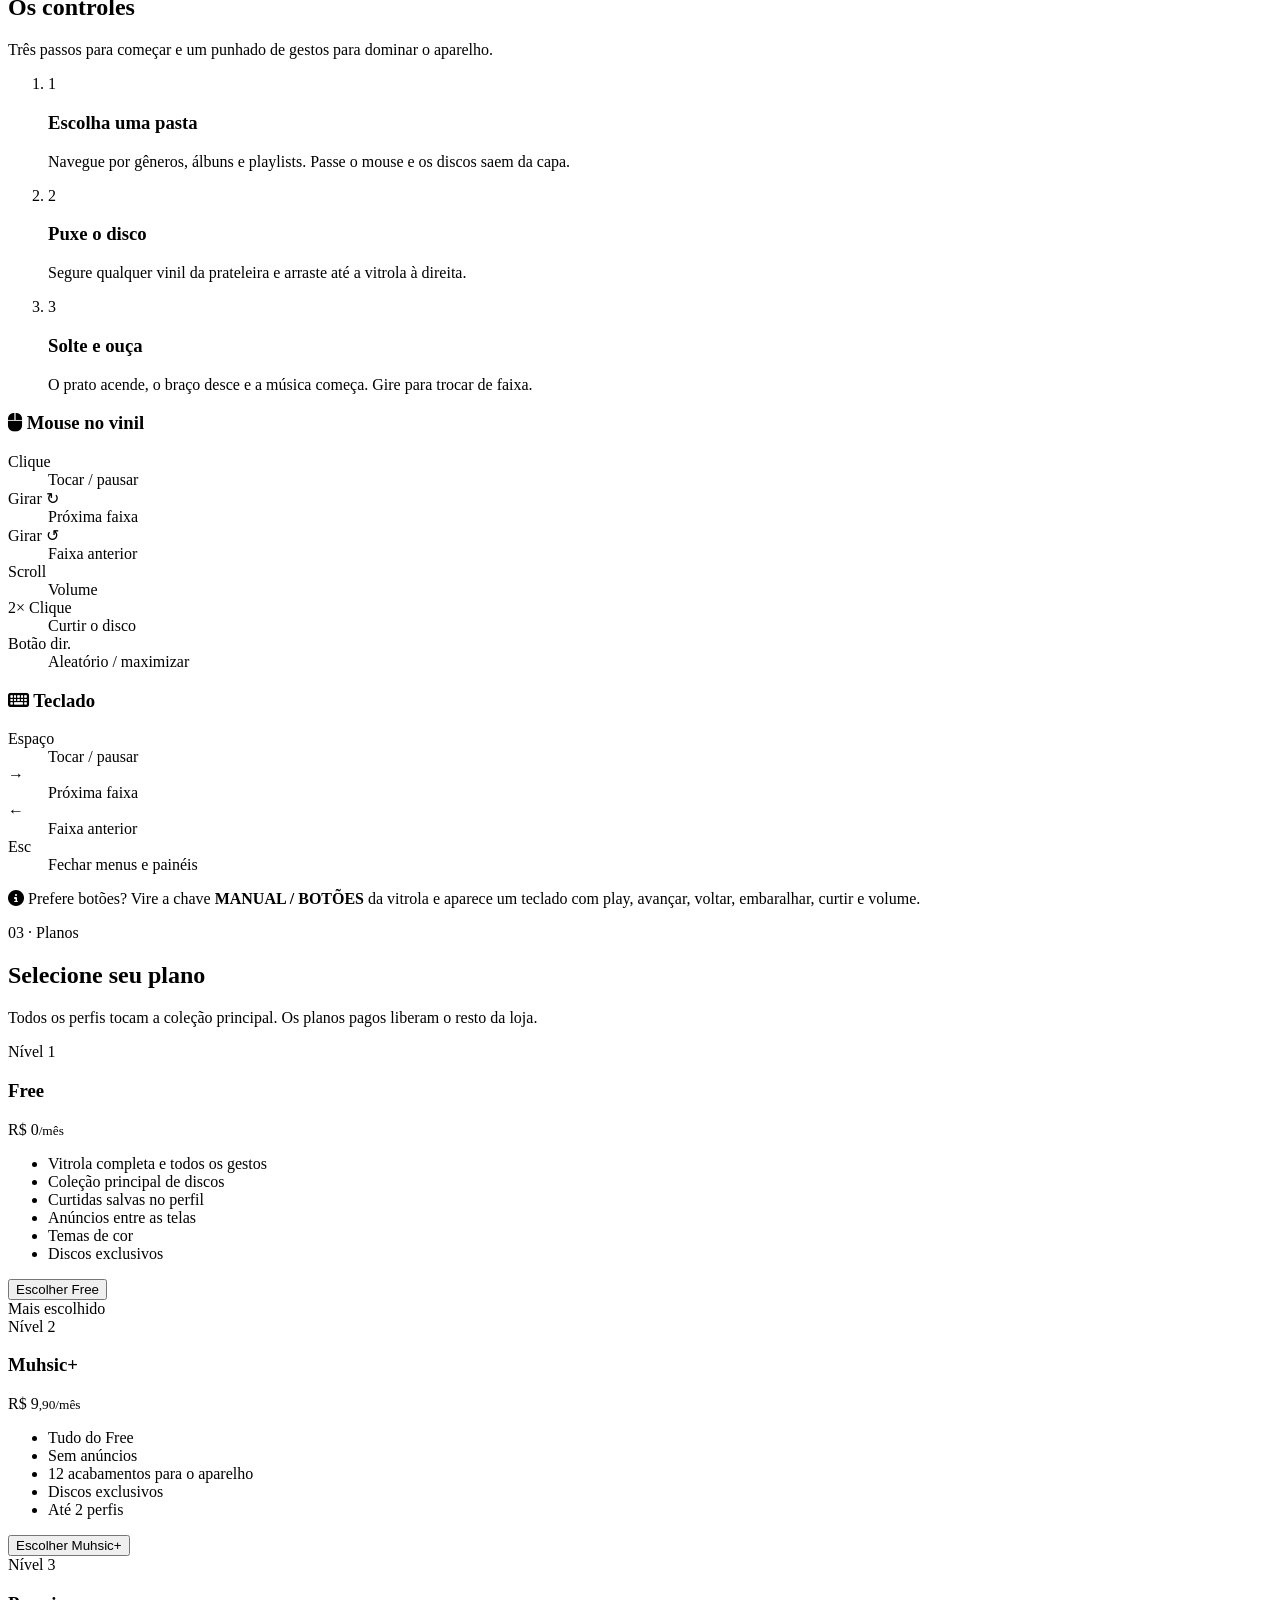
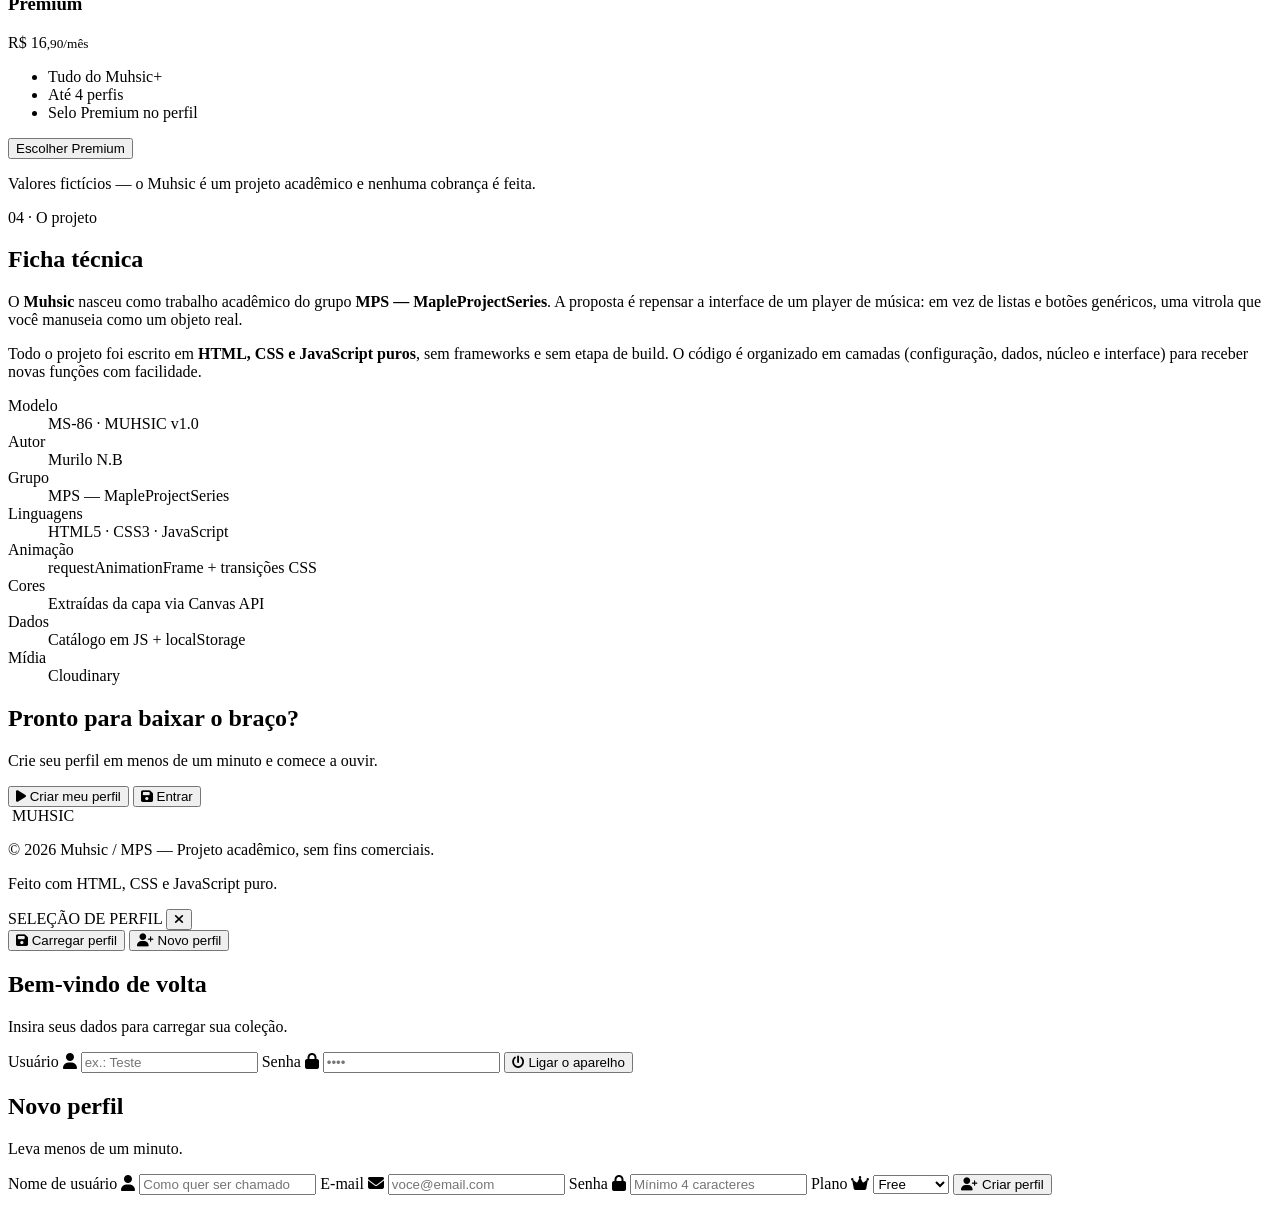
==== commit bf231d7d: "Lança MUHSIC v1.0 (versão oficial) e adiciona 44 músicas - Sai da BETA 2.0 para a versão oficial MUH" ====
--- a/muhsic.html
+++ b/muhsic.html
@@ -16,7 +16,7 @@
     </script>
 
     <meta name="viewport" content="width=device-width, initial-scale=1.0">
-    <title>Muhsic — Vitrola</title>
+    <title>Muhsic</title>
     <meta name="theme-color" content="#160f0b">
     <link rel="icon" type="image/svg+xml" href="assets/img/muhsic-mark.svg">
 
@@ -26,7 +26,7 @@
     <link href="https://fonts.googleapis.com/css2?family=Bungee&family=Rubik:wght@400;500;600;700;800&family=VT323&display=swap" rel="stylesheet">
 
     <!-- Todos os estilos do player são importados por css/app.css -->
-    <link rel="stylesheet" href="css/app.css">
+    <link rel="stylesheet" href="css/app.css?v=3">
 </head>
 <body class="app-body crt">
 
@@ -80,7 +80,7 @@
                     </svg>
                     <span class="logo-word">MUHSIC</span>
                 </div>
-                <span class="version-badge">BETA 2.0</span>
+                <span class="version-badge">v1.0</span>
             </div>
 
             <div class="menu-section">
@@ -601,40 +601,41 @@
     <!-- ===== SCRIPTS (a ordem importa: cada camada usa a anterior) ===== -->
 
     <!-- 1. Configuração -->
-    <script src="js/config/app.config.js"></script>
-    <script src="js/config/plans.js"></script>
+    <script src="js/config/app.config.js?v=3"></script>
+    <script src="js/config/plans.js?v=3"></script>
 
     <!-- 2. Dados -->
-    <script src="js/data/users.js"></script>
-    <script src="js/data/songs.js"></script>
+    <script src="js/data/users.js?v=3"></script>
+    <script src="js/data/songs.js?v=3"></script>
 
     <!-- 3. Núcleo (regras sem interface) -->
-    <script src="js/core/storage.js"></script>
-    <script src="js/core/utils.js"></script>
-    <script src="js/core/session.js"></script>
-    <script src="js/core/library.js"></script>
+    <script src="js/core/storage.js?v=3"></script>
+    <script src="js/core/utils.js?v=3"></script>
+    <script src="js/core/session.js?v=3"></script>
+    <script src="js/core/library.js?v=3"></script>
 
     <!-- 4. Aplicação -->
-    <script src="js/app/state.js"></script>
-    <script src="js/app/colors.js"></script>
-    <script src="js/app/vinyl.js"></script>
-    <script src="js/app/player.js"></script>
-    <script src="js/app/queue.js"></script>
-    <script src="js/app/likes.js"></script>
-    <script src="js/app/player-events.js"></script>
-    <script src="js/app/max-panel.js"></script>
-    <script src="js/app/views/cards.js"></script>
-    <script src="js/app/views/home.js"></script>
-    <script src="js/app/views/sidebar.js"></script>
-    <script src="js/app/views/detail.js"></script>
-    <script src="js/app/views/shelf.js"></script>
-    <script src="js/app/disc-drag.js"></script>
-    <script src="js/app/game.js"></script>
-    <script src="js/app/navigation.js"></script>
-    <script src="js/app/themes.js"></script>
-    <script src="js/app/user-ui.js"></script>
+    <script src="js/app/state.js?v=3"></script>
+    <script src="js/app/colors.js?v=3"></script>
+    <script src="js/app/vinyl.js?v=3"></script>
+    <script src="js/app/player.js?v=3"></script>
+    <script src="js/app/queue.js?v=3"></script>
+    <script src="js/app/likes.js?v=3"></script>
+    <script src="js/app/player-events.js?v=3"></script>
+    <script src="js/app/max-panel.js?v=3"></script>
+    <script src="js/app/views/cards.js?v=3"></script>
+    <script src="js/app/views/home.js?v=3"></script>
+    <script src="js/app/views/sidebar.js?v=3"></script>
+    <script src="js/app/views/detail.js?v=3"></script>
+    <script src="js/app/views/shelf.js?v=3"></script>
+    <script src="js/app/disc-drag.js?v=3"></script>
+    <script src="js/app/game.js?v=3"></script>
+    <script src="js/app/media-session.js?v=3"></script>
+    <script src="js/app/navigation.js?v=3"></script>
+    <script src="js/app/themes.js?v=3"></script>
+    <script src="js/app/user-ui.js?v=3"></script>
 
     <!-- 5. Inicialização (sempre por último) -->
-    <script src="js/app/main.js"></script>
+    <script src="js/app/main.js?v=3"></script>
 </body>
 </html>
